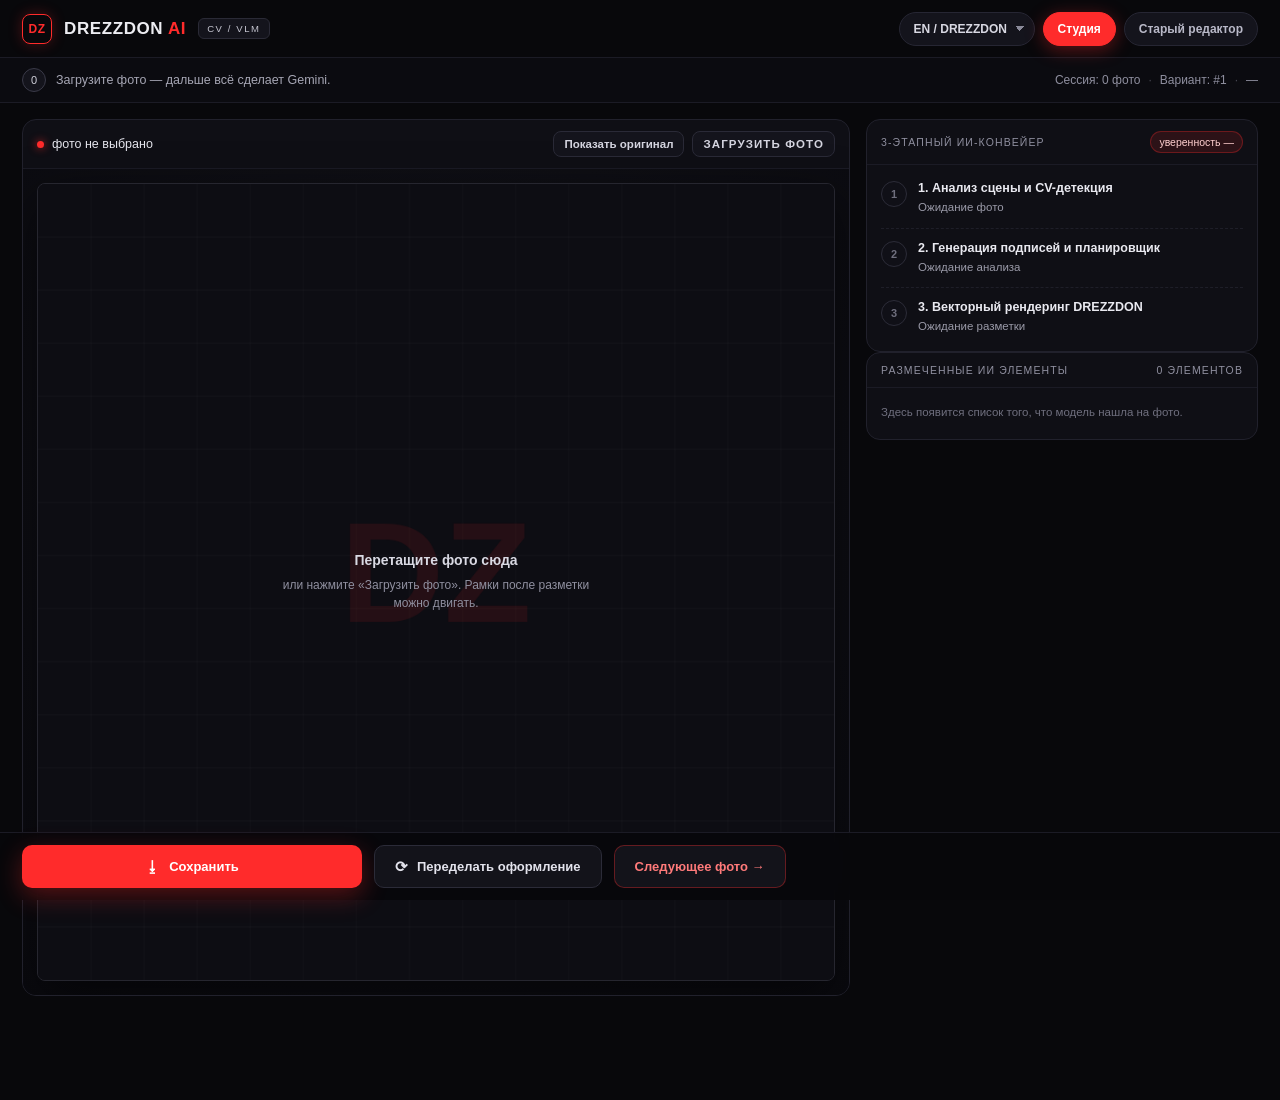
==== pwa/index.html @ ba05c446 "studio v2: index.html/styles.css/app.js, key rotation, vision slot, prompt pack" ====
<!DOCTYPE html>
<html lang="ru">
<head>
  <meta charset="UTF-8" />
  <meta name="viewport" content="width=device-width, initial-scale=1.0, viewport-fit=cover" />
  <title>DREZZDON AI — студия красной разметки</title>
  <meta name="theme-color" content="#08080b" />
  <link rel="manifest" href="manifest.json" />
  <link rel="stylesheet" href="styles.css" />
  <script src="app.js" defer></script>
</head>
<body>

<header class="topbar">
  <div class="brand">
    <span class="dz">DZ</span>
    <b>DREZZDON <i>AI</i></b>
    <span class="badge" id="engineBadge">CV / VLM</span>
  </div>
  <nav class="nav">
    <select id="captionLang" class="pill select" title="Язык подписей">
      <option value="drezzdon_en">EN / DREZZDON</option>
      <option value="ru">RU / РУССКИЙ</option>
    </select>
    <button class="pill active" type="button">Студия</button>
    <a class="pill link" href="./drezzdon_studio.html">Старый редактор</a>
  </nav>
</header>

<div class="statusbar">
  <div class="status-left">
    <span class="dot" id="statusDot">0</span>
    <span id="statusText">Загрузите фото — дальше всё сделает Gemini.</span>
  </div>
  <div class="status-right">
    <span id="statSession">Сессия: 0 фото</span>
    <span class="sep">·</span>
    <span id="statVariant">Вариант: #1</span>
    <span class="sep">·</span>
    <span id="statRes">—</span>
  </div>
</div>

<main class="layout">

  <section class="card canvas-card">
    <div class="card-head">
      <span class="file-name"><i class="rec"></i><span id="fileName">фото не выбрано</span></span>
      <div class="card-actions">
        <button id="btnCompare" class="ghost" type="button">Показать оригинал</button>
        <label class="ghost">
          Загрузить фото
          <input type="file" id="fileInput" accept="image/*" hidden />
        </label>
      </div>
    </div>
    <div class="stage" id="stage">
      <canvas id="editorCanvas" width="900" height="900"></canvas>
      <div class="empty-hint" id="emptyHint">
        <b>Перетащите фото сюда</b>
        <span>или нажмите «Загрузить фото». Рамки после разметки можно двигать.</span>
      </div>
    </div>
  </section>

  <aside class="side">

    <section class="card pipeline">
      <div class="card-head">
        <span>3-этапный ИИ-конвейер</span>
        <span class="conf" id="confBadge">уверенность —</span>
      </div>
      <ol class="steps">
        <li data-step="1">
          <span class="ico">1</span>
          <div><b>1. Анализ сцены и CV-детекция</b><p>Ожидание фото</p></div>
        </li>
        <li data-step="2">
          <span class="ico">2</span>
          <div><b>2. Генерация подписей и планировщик</b><p>Ожидание анализа</p></div>
        </li>
        <li data-step="3">
          <span class="ico">3</span>
          <div><b>3. Векторный рендеринг DREZZDON</b><p>Ожидание разметки</p></div>
        </li>
      </ol>
    </section>

    <section class="card elements">
      <div class="card-head">
        <span>Размеченные ИИ элементы</span>
        <span id="elCount">0 элементов</span>
      </div>
      <div class="list" id="elementList">
        <p class="list-empty">Здесь появится список того, что модель нашла на фото.</p>
      </div>
    </section>

  </aside>
</main>

<footer class="actions">
  <button id="btnSave" class="primary" type="button">
    <span class="ico-dl">⭳</span> Сохранить
  </button>
  <button id="btnRedo" class="secondary" type="button">
    <span class="ico-re">⟳</span> Переделать оформление
  </button>
  <button id="btnNext" class="secondary accent" type="button">Следующее фото →</button>
</footer>

<div class="toasts" id="toasts"></div>

</body>
</html>
---- pwa/styles.css ----
/* DREZZDON AI — студия разметки. Тёмная тема, красный акцент. */

:root {
  --bg: #08080b;
  --panel: #0f0f15;
  --panel-2: #14141c;
  --line: #21212c;
  --line-soft: #1b1b25;
  --text: #ececf1;
  --muted: #9a9aa8;
  --muted-2: #6f6f7e;
  --red: #ff2b2b;
  --red-soft: rgba(255, 43, 43, 0.14);
  --red-line: rgba(255, 43, 43, 0.42);
  --mono: ui-monospace, "Cascadia Mono", Consolas, "Courier New", monospace;
}

* { box-sizing: border-box; margin: 0; padding: 0; }

html, body { max-width: 100%; overflow-x: hidden; }

body {
  min-height: 100dvh;
  background: var(--bg);
  color: var(--text);
  font-family: Inter, -apple-system, "Segoe UI", Roboto, Arial, sans-serif;
  -webkit-font-smoothing: antialiased;
  padding-bottom: 96px;
}

/* ----------------------------- шапка ----------------------------- */

.topbar {
  display: flex;
  align-items: center;
  justify-content: space-between;
  gap: 14px;
  height: 58px;
  padding: 0 22px;
  background: #08080b;
  border-bottom: 1px solid var(--line-soft);
  flex-wrap: wrap;
}

.brand { display: flex; align-items: center; gap: 12px; min-width: 0; }

.dz {
  width: 30px; height: 30px;
  display: grid; place-items: center;
  border: 1.5px solid var(--red);
  border-radius: 8px;
  color: var(--red);
  font-weight: 800;
  font-size: 12px;
  letter-spacing: 0.5px;
  box-shadow: 0 0 14px rgba(255, 43, 43, 0.25);
}

.brand b { font-size: 17px; letter-spacing: 0.6px; font-weight: 800; }
.brand b i { color: var(--red); font-style: normal; }

.badge {
  font-size: 9.5px;
  letter-spacing: 1.6px;
  text-transform: uppercase;
  color: #c9c9d4;
  background: var(--panel-2);
  border: 1px solid #2a2a36;
  border-radius: 6px;
  padding: 4px 8px;
  white-space: nowrap;
}

.nav { display: flex; align-items: center; gap: 8px; flex-wrap: wrap; }

.pill {
  font-size: 12px;
  font-weight: 600;
  color: #d8d8e2;
  background: var(--panel-2);
  border: 1px solid #262633;
  border-radius: 999px;
  padding: 9px 14px;
  cursor: pointer;
  text-decoration: none;
  white-space: nowrap;
  transition: 0.15s ease;
  font-family: inherit;
}

.pill:hover { border-color: #3a3a4a; }
.pill.active {
  background: var(--red);
  border-color: var(--red);
  color: #fff;
  box-shadow: 0 4px 18px rgba(255, 43, 43, 0.35);
}
.pill.select {
  appearance: none;
  padding-right: 26px;
  background-image:
    linear-gradient(45deg, transparent 50%, #8a8a99 50%),
    linear-gradient(135deg, #8a8a99 50%, transparent 50%);
  background-position: calc(100% - 14px) 50%, calc(100% - 9px) 50%;
  background-size: 5px 5px, 5px 5px;
  background-repeat: no-repeat;
}
.pill.link { color: #b9b9c8; }

/* --------------------------- статус-строка --------------------------- */

.statusbar {
  display: flex;
  align-items: center;
  justify-content: space-between;
  gap: 12px;
  padding: 10px 22px;
  background: #0b0b10;
  border-bottom: 1px solid var(--line-soft);
  font-size: 12.5px;
  color: #a6a6b4;
  flex-wrap: wrap;
}

.status-left { display: flex; align-items: center; gap: 10px; min-width: 0; }
.status-left span:last-child {
  overflow: hidden;
  text-overflow: ellipsis;
  white-space: nowrap;
}

.dot {
  flex: 0 0 auto;
  width: 24px; height: 24px;
  display: grid; place-items: center;
  border-radius: 50%;
  border: 1px solid #3a3a48;
  background: var(--panel-2);
  font-size: 11px;
  color: #d0d0da;
  transition: 0.2s ease;
}
.dot.busy { border-color: var(--red); color: var(--red); animation: pulse 1.1s infinite; }
.dot.done { border-color: var(--red-line); color: #fff; background: rgba(255, 43, 43, 0.18); }
.dot.err { border-color: #ffae42; color: #ffae42; }

.status-right { display: flex; gap: 8px; align-items: center; font-size: 12px; color: #8f8f9f; }
.status-right .sep { opacity: 0.45; }

/* ----------------------------- макет ----------------------------- */

.layout {
  max-width: 1500px;
  margin: 0 auto;
  padding: 16px 22px 8px;
  display: grid;
  grid-template-columns: minmax(0, 1fr) 392px;
  gap: 16px;
  align-items: start;
}

.card {
  background: var(--panel);
  border: 1px solid var(--line);
  border-radius: 14px;
  overflow: hidden;
}

.card-head {
  display: flex;
  align-items: center;
  justify-content: space-between;
  gap: 10px;
  padding: 11px 14px;
  border-bottom: 1px solid var(--line-soft);
  font-size: 10.5px;
  letter-spacing: 1.1px;
  text-transform: uppercase;
  color: #8f8f9f;
}

.file-name {
  display: flex; align-items: center; gap: 8px;
  text-transform: none;
  letter-spacing: 0;
  font-size: 12.5px;
  color: #e6e6ee;
  min-width: 0;
}
.file-name span { overflow: hidden; text-overflow: ellipsis; white-space: nowrap; }

.rec {
  width: 7px; height: 7px; border-radius: 50%;
  background: var(--red);
  box-shadow: 0 0 8px rgba(255, 43, 43, 0.8);
  flex: 0 0 auto;
}

.card-actions { display: flex; gap: 8px; flex-wrap: wrap; }

.ghost {
  font-family: inherit;
  font-size: 11.5px;
  font-weight: 600;
  color: #d5d5e0;
  background: var(--panel-2);
  border: 1px solid #2a2a37;
  border-radius: 8px;
  padding: 6px 10px;
  cursor: pointer;
  white-space: nowrap;
  transition: 0.15s ease;
}
.ghost:hover { border-color: var(--red-line); color: #fff; }
.ghost.on { border-color: var(--red-line); color: #ffb3b3; background: rgba(255, 43, 43, 0.1); }

.stage {
  position: relative;
  display: flex;
  align-items: center;
  justify-content: center;
  padding: 14px;
  min-height: 320px;
  background: radial-gradient(circle at 50% 40%, #13131a 0%, #0a0a0f 100%);
}

#editorCanvas {
  display: block;
  max-width: 100%;
  border: 1px solid #26262f;
  border-radius: 8px;
  background: #101016;
  box-shadow: 0 18px 50px rgba(0, 0, 0, 0.55);
  touch-action: none;
  cursor: default;
}
#editorCanvas.hover { cursor: grab; }
#editorCanvas.dragging { cursor: grabbing; }

.empty-hint {
  position: absolute;
  inset: 0;
  display: grid;
  place-content: center;
  gap: 8px;
  text-align: center;
  padding: 24px;
  pointer-events: none;
  color: #8f8f9f;
}
.empty-hint b { font-size: 14px; color: #d9d9e3; }
.empty-hint span { font-size: 12px; max-width: 340px; line-height: 1.5; }
.empty-hint.hide { display: none; }

/* ---------------------------- конвейер ---------------------------- */

.conf {
  text-transform: none;
  letter-spacing: 0;
  font-size: 10.5px;
  color: #ffd0d0;
  background: rgba(255, 43, 43, 0.12);
  border: 1px solid rgba(255, 43, 43, 0.3);
  border-radius: 999px;
  padding: 4px 8px;
  white-space: nowrap;
}

.steps { list-style: none; padding: 4px 14px 12px; }

.steps li {
  display: flex;
  gap: 11px;
  padding: 12px 0;
  border-bottom: 1px dashed #1e1e28;
  align-items: flex-start;
}
.steps li:last-child { border-bottom: none; padding-bottom: 4px; }

.ico {
  flex: 0 0 auto;
  width: 26px; height: 26px;
  border-radius: 50%;
  display: grid; place-items: center;
  font-size: 11px;
  font-weight: 700;
  border: 1px solid #2c2c38;
  color: var(--muted-2);
  background: #101017;
  transition: 0.2s ease;
}

.steps li.done .ico {
  border-color: rgba(255, 43, 43, 0.5);
  background: rgba(255, 43, 43, 0.14);
  color: var(--red);
}
.steps li.active .ico {
  border-color: var(--red);
  color: var(--red);
  animation: pulse 1.2s infinite;
}
.steps li.err .ico { border-color: #ffae42; color: #ffae42; }

.steps b { display: block; font-size: 12.5px; color: #e9e9f0; font-weight: 700; }
.steps p { font-size: 11.5px; color: #9a9aa8; margin-top: 4px; line-height: 1.45; }

@keyframes pulse {
  0%, 100% { box-shadow: 0 0 0 0 rgba(255, 43, 43, 0.35); }
  50% { box-shadow: 0 0 0 5px rgba(255, 43, 43, 0); }
}

/* ----------------------------- элементы ----------------------------- */

.list {
  padding: 10px 12px 12px;
  display: grid;
  gap: 8px;
  max-height: 372px;
  overflow-y: auto;
  scrollbar-width: thin;
  scrollbar-color: #2c2c38 transparent;
}

.list-empty { font-size: 11.5px; color: var(--muted-2); padding: 6px 2px; line-height: 1.5; }

.item {
  background: #111118;
  border: 1px solid #1e1e29;
  border-radius: 10px;
  padding: 10px 12px;
  cursor: pointer;
  transition: 0.15s ease;
}
.item:hover { border-color: #33222b; background: #14141d; }
.item.on { border-color: var(--red-line); background: #16161f; box-shadow: 0 0 0 1px rgba(255, 43, 43, 0.25) inset; }

.item-top {
  display: flex;
  justify-content: space-between;
  align-items: center;
  gap: 8px;
  font-size: 11.5px;
  font-weight: 600;
  color: #dcdce6;
  letter-spacing: 0.2px;
}
.item-conf {
  font-size: 10px;
  color: #bfbfcc;
  background: #17171f;
  border: 1px solid #2a2a36;
  border-radius: 999px;
  padding: 2px 7px;
  flex: 0 0 auto;
}
.item-sub { font-size: 11px; color: #8c8c9a; margin: 4px 0 7px; line-height: 1.4; }
.item-cap {
  font-family: var(--mono);
  font-size: 11px;
  color: #ff9c9c;
  background: #0c0c11;
  border: 1px solid #24242f;
  border-radius: 6px;
  padding: 5px 7px;
  white-space: nowrap;
  overflow: hidden;
  text-overflow: ellipsis;
}

/* ----------------------------- кнопки ----------------------------- */

.actions {
  position: fixed;
  left: 0; right: 0; bottom: 0;
  display: flex;
  gap: 12px;
  padding: 12px 22px calc(12px + env(safe-area-inset-bottom, 0px));
  background: rgba(8, 8, 11, 0.94);
  backdrop-filter: blur(10px);
  border-top: 1px solid var(--line-soft);
  z-index: 40;
  flex-wrap: wrap;
}

.primary, .secondary {
  font-family: inherit;
  font-size: 13px;
  font-weight: 700;
  border-radius: 10px;
  padding: 13px 20px;
  cursor: pointer;
  display: inline-flex;
  align-items: center;
  justify-content: center;
  gap: 9px;
  transition: 0.15s ease;
  border: 1px solid transparent;
}

.primary {
  flex: 1 1 260px;
  max-width: 340px;
  background: var(--red);
  color: #fff;
  box-shadow: 0 8px 26px rgba(255, 43, 43, 0.32);
}
.primary:hover { background: #ff4040; }
.primary:disabled { opacity: 0.5; cursor: default; box-shadow: none; }

.secondary {
  flex: 0 1 auto;
  background: #13131a;
  border-color: #2b2b38;
  color: #e3e3ec;
}
.secondary:hover { border-color: #3d3d4e; }
.secondary.accent { color: #ff7a7a; border-color: rgba(255, 43, 43, 0.35); }
.secondary:disabled { opacity: 0.45; cursor: default; }

.ico-dl, .ico-re { font-size: 15px; line-height: 1; }

/* ----------------------------- тосты ----------------------------- */

.toasts {
  position: fixed;
  right: 22px;
  bottom: 96px;
  display: grid;
  gap: 10px;
  z-index: 50;
  max-width: min(380px, calc(100vw - 44px));
}

.toast {
  display: flex;
  gap: 10px;
  align-items: flex-start;
  background: #13131a;
  border: 1px solid #2a2a36;
  border-radius: 12px;
  padding: 12px 14px;
  font-size: 12.5px;
  color: #e6e6ee;
  box-shadow: 0 16px 40px rgba(0, 0, 0, 0.6);
  animation: toastIn 0.22s ease;
}
.toast::before {
  content: "";
  flex: 0 0 auto;
  width: 7px; height: 7px;
  margin-top: 5px;
  border-radius: 50%;
  background: var(--red);
  box-shadow: 0 0 8px rgba(255, 43, 43, 0.8);
}
.toast.warn { border-color: rgba(255, 174, 66, 0.5); }
.toast.warn::before { background: #ffae42; box-shadow: 0 0 8px rgba(255, 174, 66, 0.7); }
.toast.hide { opacity: 0; transform: translateY(6px); transition: 0.25s ease; }

@keyframes toastIn {
  from { opacity: 0; transform: translateY(8px); }
  to { opacity: 1; transform: none; }
}

/* ----------------------------- адаптив ----------------------------- */

@media (max-width: 1080px) {
  .layout { grid-template-columns: minmax(0, 1fr); }
  .list { max-height: none; }
}

@media (max-width: 700px) {
  body { padding-bottom: 132px; }
  .topbar { height: auto; padding: 10px 12px; row-gap: 8px; }
  .brand b { font-size: 15px; }
  .nav { width: 100%; justify-content: space-between; }
  .pill { padding: 8px 11px; font-size: 11.5px; }
  .statusbar { padding: 9px 12px; font-size: 11.5px; }
  .status-right { font-size: 11px; gap: 6px; }
  .layout { padding: 12px 12px 8px; gap: 12px; }
  .card-head { font-size: 10px; padding: 10px 12px; flex-wrap: wrap; row-gap: 8px; }
  .file-name { flex: 1 1 100%; font-size: 12px; }
  .card-actions { flex: 1 1 100%; }
  .ghost { flex: 1 1 auto; text-align: center; }
  .actions { padding: 10px 12px calc(10px + env(safe-area-inset-bottom, 0px)); gap: 8px; }
  .primary { flex: 1 1 100%; max-width: none; padding: 12px; }
  .secondary { flex: 1 1 auto; padding: 11px 12px; font-size: 12px; }
  .toasts { right: 12px; left: 12px; bottom: 128px; max-width: none; }
}
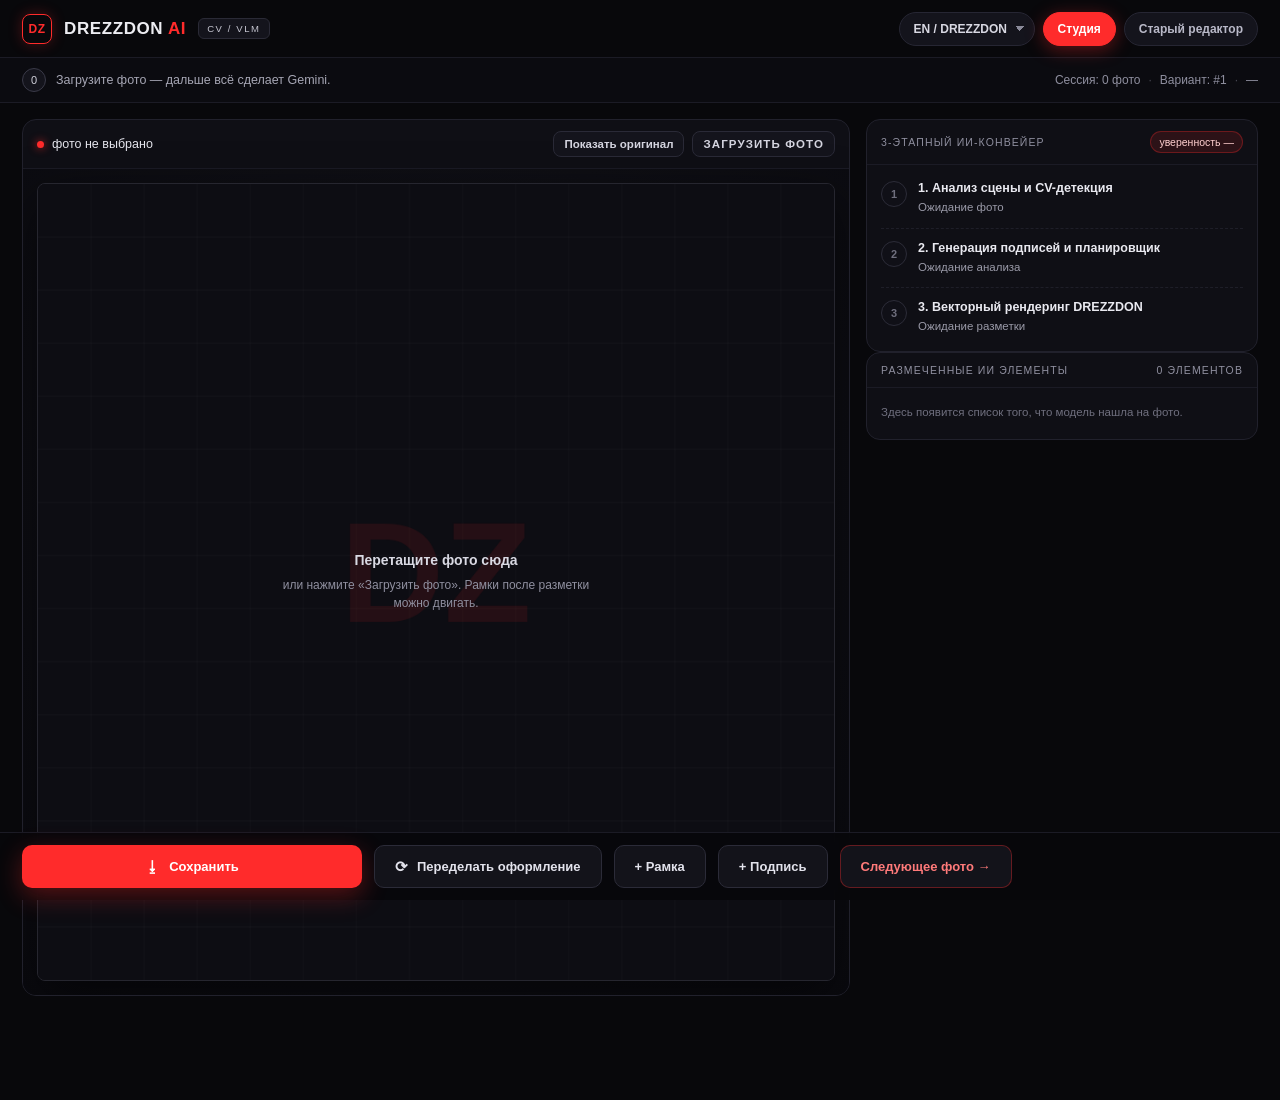
==== commit 953a7a09: "editing: resize handles, caption drag, undo/redo, duplicate, nudge, manual add" ====
--- a/pwa/index.html
+++ b/pwa/index.html
@@ -106,6 +106,8 @@
   <button id="btnRedo" class="secondary" type="button">
     <span class="ico-re">⟳</span> Переделать оформление
   </button>
+  <button id="btnAddBox" class="secondary" type="button" title="Добавить рамку вручную">+ Рамка</button>
+  <button id="btnAddText" class="secondary" type="button" title="Добавить подпись вручную">+ Подпись</button>
   <button id="btnNext" class="secondary accent" type="button">Следующее фото →</button>
 </footer>
 
